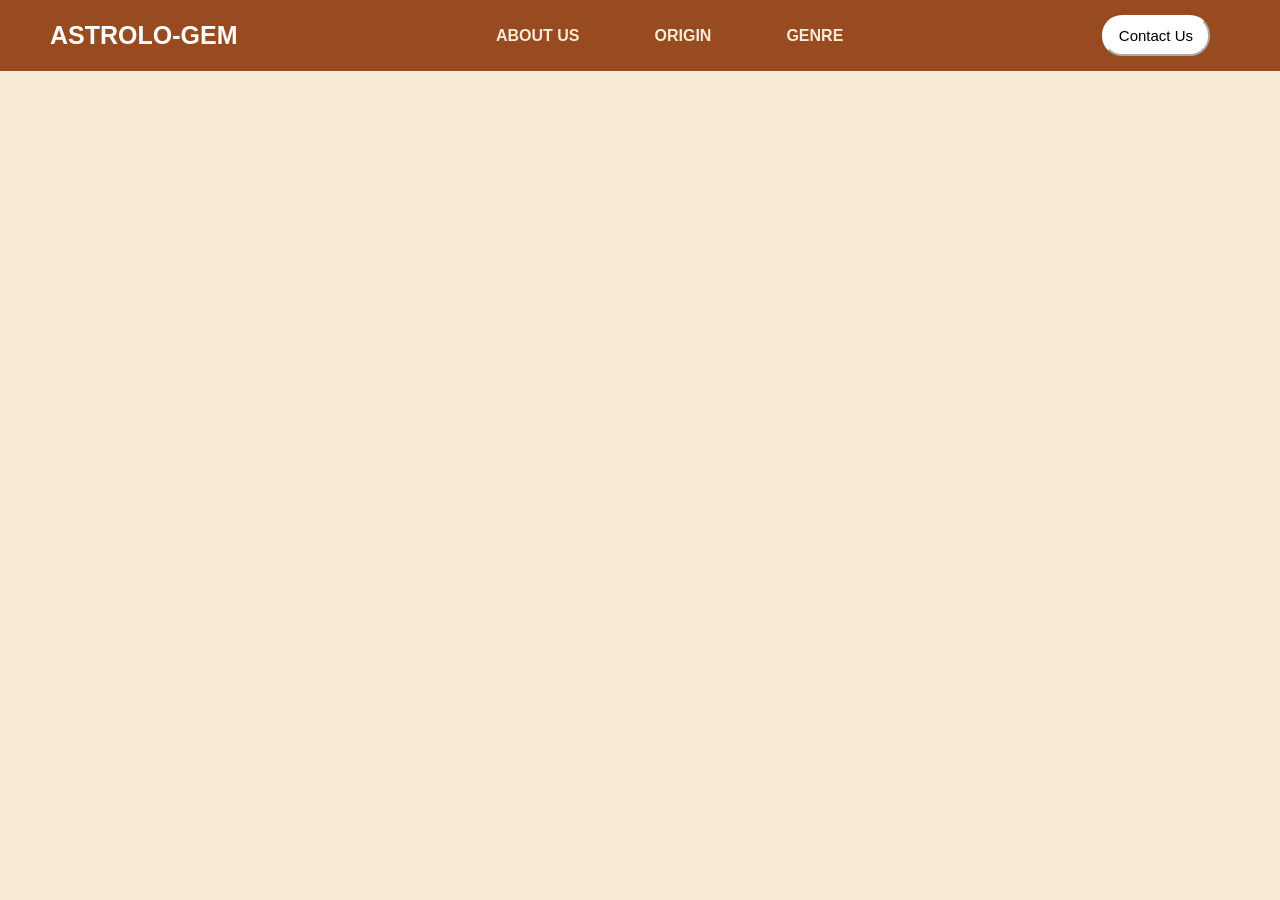
==== page2.html @ da637011 "Merge branch 'main' of https://github.com/kornwiwatmuangthong/SITcamp-project" ====
<!DOCTYPE html>
<html lang="en">
<head>
    <meta charset="UTF-8">
    <meta name="viewport" content="width=device-width, initial-scale=1.0">
    <title>Document</title>
    <link rel="stylesheet" href="page2.css">
</head>
<body>
  <nav class="navbar">
    <h1 class="logo">ASTROLO-GEM</h1>
    <div class="menu">
        <a href="index.html">ABOUT US</a>
        <a href="page2.html">ORIGIN</a>
        <a href="page3.html">GENRE</a>
    </div>

    

    <button class="button">Contact Us</button>
 </nav>
    
    
</body> 

</html>
---- page2.css ----
body { background-color: antiquewhite; margin: 0; padding: 0; }
.navbar { display: flex; justify-content: space-between; align-items: center; background-color: rgb(152, 75, 32); padding: 15px 50px; }
.logo { font-size: 25px; color: white; margin: 0; }
.menu { display: flex; gap: 75px; }
.menu a { color: antiquewhite; text-decoration: none; font-weight: bold; }
.button {
    background-color: white;
    color: black;
    padding-left: 15px;
    padding-right: 15px;
    padding-top: 10px;
    padding-bottom: 10px;
    border-radius: 20px;
    margin-right: 20px;
    font-size:  15px;
    border-color: white;
    cursor: pointer;
}
* { font-family: "K2D", sans-serif; box-sizing: border-box; }
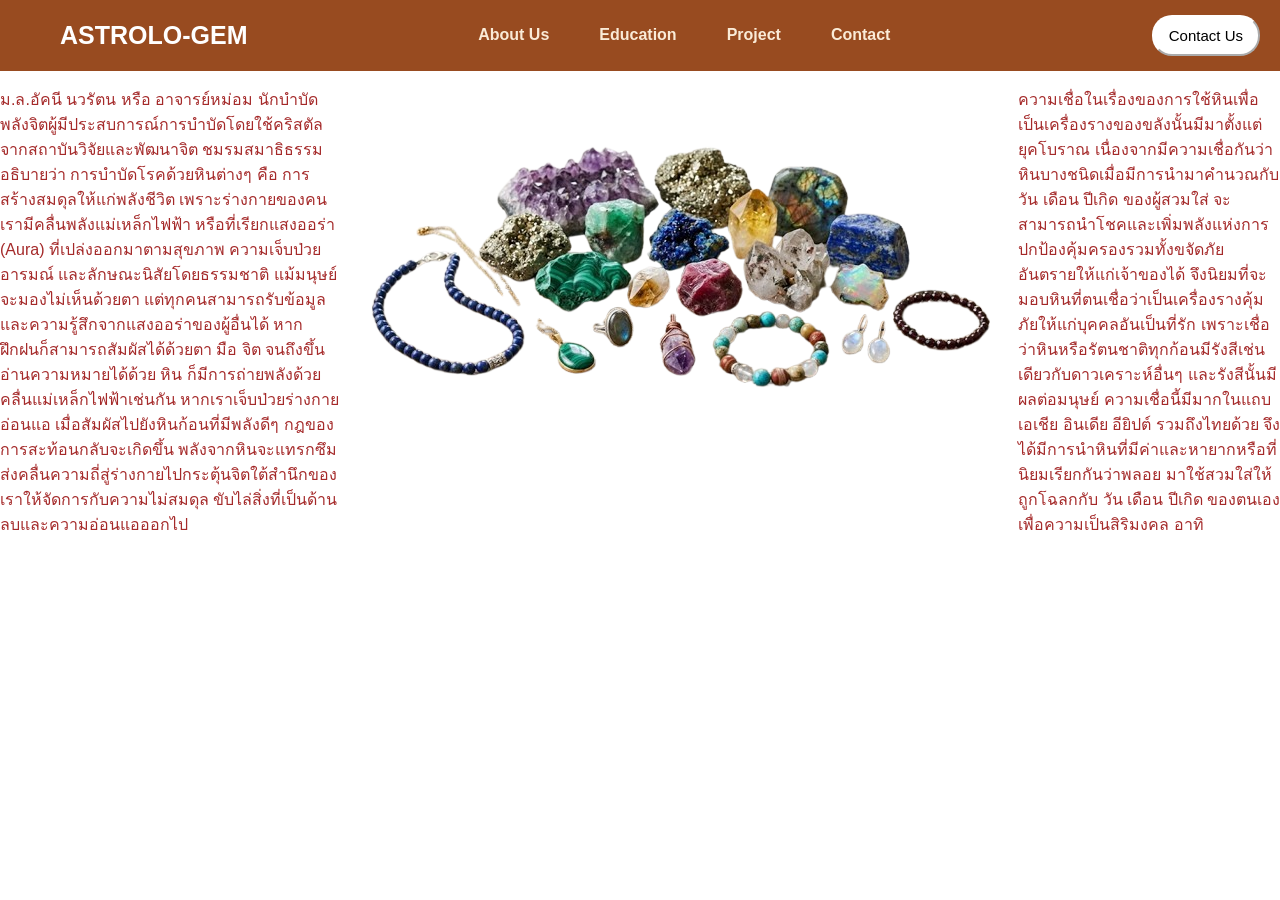
==== commit 285a7bc1: "addpage2" ====
--- a/page2.html
+++ b/page2.html
@@ -1,26 +1,60 @@
 <!DOCTYPE html>
 <html lang="en">
+
 <head>
     <meta charset="UTF-8">
     <meta name="viewport" content="width=device-width, initial-scale=1.0">
     <title>Document</title>
     <link rel="stylesheet" href="page2.css">
 </head>
+
 <body>
-  <nav class="navbar">
-    <h1 class="logo">ASTROLO-GEM</h1>
-    <div class="menu">
-        <a href="index.html">ABOUT US</a>
-        <a href="page2.html">ORIGIN</a>
-        <a href="page3.html">GENRE</a>
+    <nav class="navbar">
+        <h1 class="logo">ASTROLO-GEM</h1>
+
+        <div class="menu">
+            <a href="cir.png">About Us</a>
+            <a href="cir.png">Education </a>
+            <a href="cir.png">Project </a>
+            <a href="cir.png">Contact </a>
+        </div>
+
+        <div class="background"></div>
+
+        <button class="button">Contact Us</button>
+    </nav>
+    <div class="parent">
+        <div class="para1 children">
+            <p>ม.ล.อัคนี นวรัตน หรือ อาจารย์หม่อม นักบำบัดพลังจิตผู้มีประสบการณ์การบำบัดโดยใช้คริสตัล
+                จากสถาบันวิจัยและพัฒนาจิต ชมรมสมาธิธรรม อธิบายว่า การบำบัดโรคด้วยหินต่างๆ คือ
+                การสร้างสมดุลให้แก่พลังชีวิต เพราะร่างกายของคนเรามีคลื่นพลังแม่เหล็กไฟฟ้า หรือที่เรียกแสงออร่า (Aura)
+                ที่เปล่งออกมาตามสุขภาพ ความเจ็บป่วย อารมณ์ และลักษณะนิสัยโดยธรรมชาติ แม้มนุษย์จะมองไม่เห็นด้วยตา
+                แต่ทุกคนสามารถรับข้อมูลและความรู้สึกจากแสงออร่าของผู้อื่นได้ หากฝึกฝนก็สามารถสัมผัสได้ด้วยตา มือ จิต
+                จนถึงขึ้นอ่านความหมายได้ด้วย
+
+                หิน ก็มีการถ่ายพลังด้วยคลื่นแม่เหล็กไฟฟ้าเช่นกัน หากเราเจ็บป่วยร่างกายอ่อนแอ
+                เมื่อสัมผัสไปยังหินก้อนที่มีพลังดีๆ กฎของการสะท้อนกลับจะเกิดขึ้น
+                พลังจากหินจะแทรกซึมส่งคลื่นความถี่สู่ร่างกายไปกระตุ้นจิตใต้สำนึกของเราให้จัดการกับความไม่สมดุล
+                ขับไล่สิ่งที่เป็นด้านลบและความอ่อนแอออกไป
+            </p>
+        </div>
+        <div class="img2 children">
+            <img src="./image.png" alt="">
+
+        </div>
+        <div class="para3 children">
+            <p>ความเชื่อในเรื่องของการใช้หินเพื่อเป็นเครื่องรางของขลังนั้นมีมาตั้งแต่ยุคโบราณ
+                เนื่องจากมีความเชื่อกันว่า หินบางชนิดเมื่อมีการนำมาคำนวณกับ วัน เดือน ปีเกิด ของผู้สวมใส่
+                จะสามารถนำโชคและเพิ่มพลังแห่งการปกป้องคุ้มครองรวมทั้งขจัดภัยอันตรายให้แก่เจ้าของได้
+                จึงนิยมที่จะมอบหินที่ตนเชื่อว่าเป็นเครื่องรางคุ้มภัยให้แก่บุคคลอันเป็นที่รัก
+                เพราะเชื่อว่าหินหรือรัตนชาติทุกก้อนมีรังสีเช่นเดียวกับดาวเคราะห์อื่นๆ และรังสีนั้นมีผลต่อมนุษย์
+                ความเชื่อนี้มีมากในแถบเอเชีย อินเดีย อียิปต์ รวมถึงไทยด้วย
+                จึงได้มีการนำหินที่มีค่าและหายากหรือที่นิยมเรียกกันว่าพลอย มาใช้สวมใส่ให้ถูกโฉลกกับ วัน เดือน ปีเกิด
+                ของตนเอง เพื่อความเป็นสิริมงคล อาทิ</p>
+        </div>
     </div>
 
-    
 
-    <button class="button">Contact Us</button>
- </nav>
-    
-    
-</body> 
+</body>
 
 </html>
--- a/page2.css
+++ b/page2.css
@@ -1,8 +1,36 @@
-body { background-color: antiquewhite; margin: 0; padding: 0; }
-.navbar { display: flex; justify-content: space-between; align-items: center; background-color: rgb(152, 75, 32); padding: 15px 50px; }
-.logo { font-size: 25px; color: white; margin: 0; }
-.menu { display: flex; gap: 75px; }
-.menu a { color: antiquewhite; text-decoration: none; font-weight: bold; }
+.logo {
+    font-size: 25px;
+    margin-left: 60px;
+    font-weight: bold;
+    color: white;
+}
+
+.highlight {
+    color: blue;
+    font-weight: bold;
+    font-size: 20px;
+}
+
+.navbar {
+    display: flex;
+    justify-content: space-between;
+    align-items: center;
+    background-color: rgb(152, 75, 32);
+}
+
+.menu {
+    display: flex;
+    gap: 50px;
+    font-size: 16px;
+    margin-left: 100px;
+}
+
+.menu a {
+    color: antiquewhite;
+    text-decoration: none;
+    font-weight: bold;
+}
+
 .button {
     background-color: white;
     color: black;
@@ -12,8 +40,40 @@
     padding-bottom: 10px;
     border-radius: 20px;
     margin-right: 20px;
-    font-size:  15px;
+    font-size: 15px;
     border-color: white;
-    cursor: pointer;
 }
-* { font-family: "K2D", sans-serif; box-sizing: border-box; }+
+
+
+
+* {
+    font-family: "K2D", sans-serif;
+    font-weight: 400;
+    font-style: normal;
+}
+
+body {
+    padding: 0;
+    margin: 0;
+}
+
+.parent {
+    display: flex;
+    flex-direction: row;
+}
+
+.children.p {
+    width: 200px;
+}
+
+.para1,
+.para3 {
+    color: brown;
+}
+
+@media(max-width: 1500px) {
+    .children.p {
+    width: 10px;
+}
+}
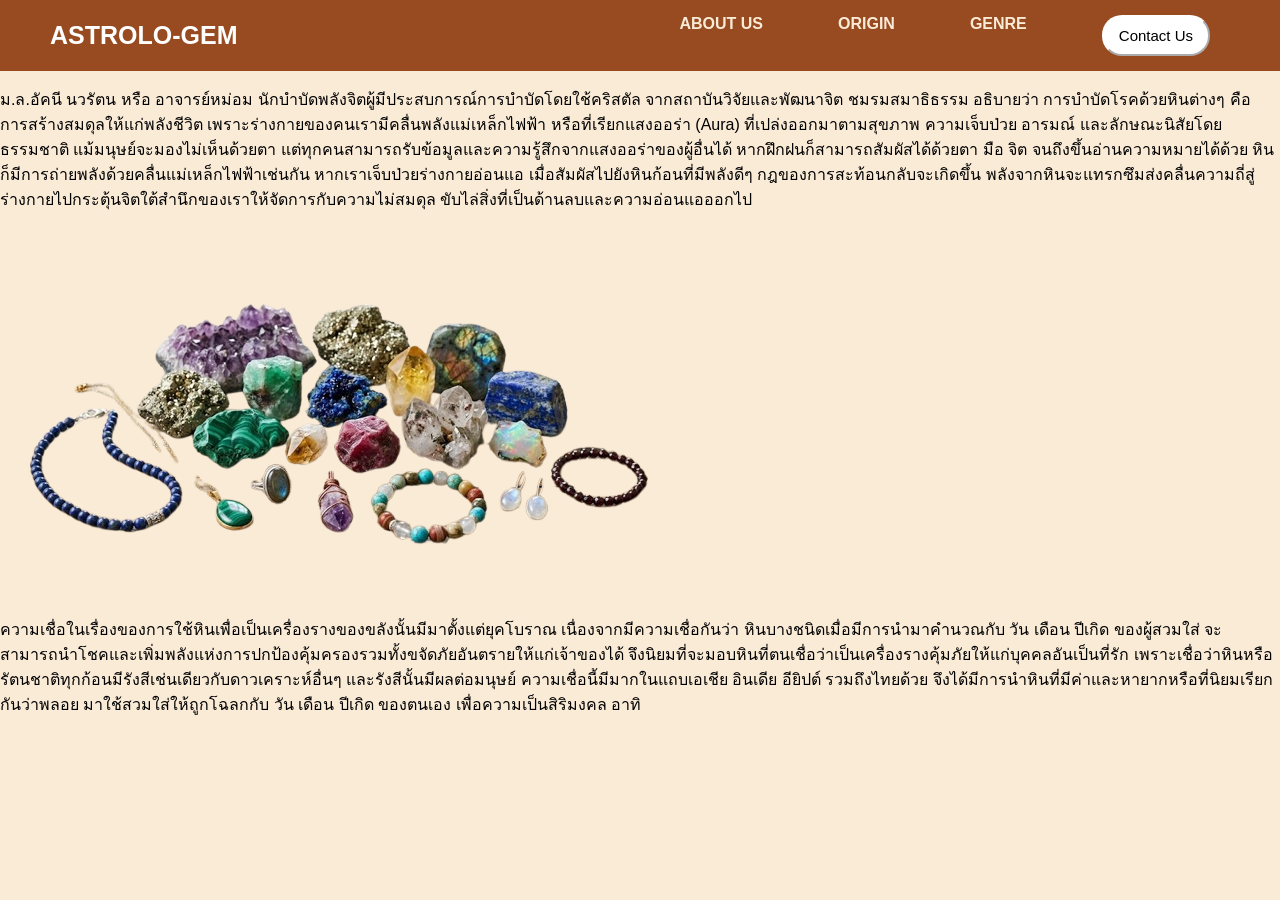
==== commit e45e3ffb: "Merge branch 'main' of https://github.com/kornwiwatmuangthong/SITcamp-project" ====
--- a/page2.html
+++ b/page2.html
@@ -11,17 +11,12 @@
 <body>
     <nav class="navbar">
         <h1 class="logo">ASTROLO-GEM</h1>
+        <div class="menu">
+            <a href="index.html">ABOUT US</a>
+            <a href="page2.html">ORIGIN</a>
+            <a href="page3.html">GENRE</a>
 
-        <div class="menu">
-            <a href="cir.png">About Us</a>
-            <a href="cir.png">Education </a>
-            <a href="cir.png">Project </a>
-            <a href="cir.png">Contact </a>
-        </div>
-
-        <div class="background"></div>
-
-        <button class="button">Contact Us</button>
+            <button class="button">Contact Us</button>
     </nav>
     <div class="parent">
         <div class="para1 children">
@@ -54,7 +49,6 @@
         </div>
     </div>
 
-
 </body>
 
 </html>
--- a/page2.css
+++ b/page2.css
@@ -1,36 +1,8 @@
-.logo {
-    font-size: 25px;
-    margin-left: 60px;
-    font-weight: bold;
-    color: white;
-}
-
-.highlight {
-    color: blue;
-    font-weight: bold;
-    font-size: 20px;
-}
-
-.navbar {
-    display: flex;
-    justify-content: space-between;
-    align-items: center;
-    background-color: rgb(152, 75, 32);
-}
-
-.menu {
-    display: flex;
-    gap: 50px;
-    font-size: 16px;
-    margin-left: 100px;
-}
-
-.menu a {
-    color: antiquewhite;
-    text-decoration: none;
-    font-weight: bold;
-}
-
+body { background-color: antiquewhite; margin: 0; padding: 0; }
+.navbar { display: flex; justify-content: space-between; align-items: center; background-color: rgb(152, 75, 32); padding: 15px 50px; }
+.logo { font-size: 25px; color: white; margin: 0; }
+.menu { display: flex; gap: 75px; }
+.menu a { color: antiquewhite; text-decoration: none; font-weight: bold; }
 .button {
     background-color: white;
     color: black;
@@ -42,38 +14,6 @@
     margin-right: 20px;
     font-size: 15px;
     border-color: white;
+    cursor: pointer;
 }
-
-
-
-
-* {
-    font-family: "K2D", sans-serif;
-    font-weight: 400;
-    font-style: normal;
-}
-
-body {
-    padding: 0;
-    margin: 0;
-}
-
-.parent {
-    display: flex;
-    flex-direction: row;
-}
-
-.children.p {
-    width: 200px;
-}
-
-.para1,
-.para3 {
-    color: brown;
-}
-
-@media(max-width: 1500px) {
-    .children.p {
-    width: 10px;
-}
-}+* { font-family: "K2D", sans-serif; box-sizing: border-box; }
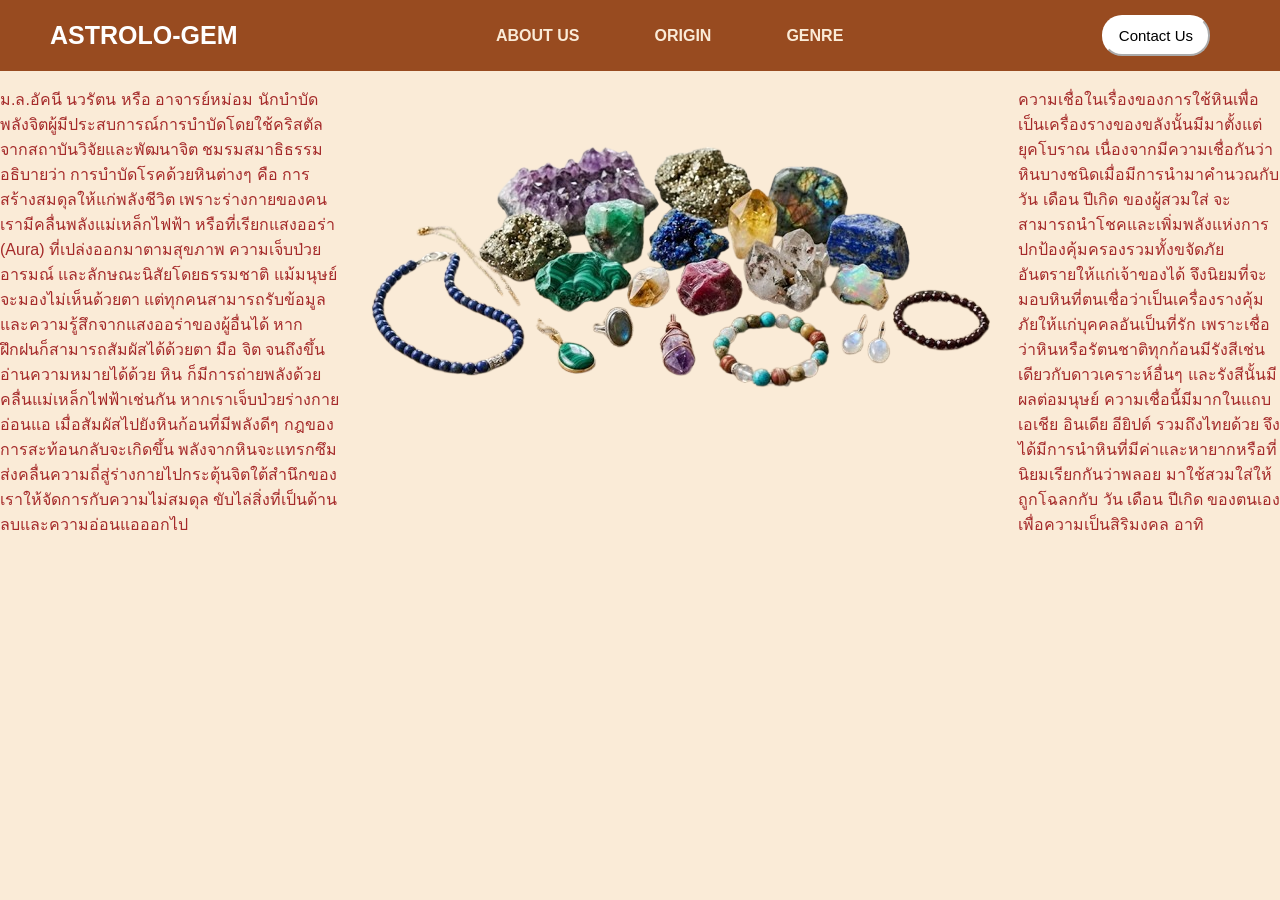
==== commit a0a4d7c3: "fixp2" ====
--- a/page2.html
+++ b/page2.html
@@ -15,8 +15,11 @@
             <a href="index.html">ABOUT US</a>
             <a href="page2.html">ORIGIN</a>
             <a href="page3.html">GENRE</a>
+        </div>
 
-            <button class="button">Contact Us</button>
+
+
+        <button class="button">Contact Us</button>
     </nav>
     <div class="parent">
         <div class="para1 children">
--- a/page2.css
+++ b/page2.css
@@ -12,8 +12,27 @@
     padding-bottom: 10px;
     border-radius: 20px;
     margin-right: 20px;
-    font-size: 15px;
+    font-size:  15px;
     border-color: white;
     cursor: pointer;
 }
 * { font-family: "K2D", sans-serif; box-sizing: border-box; }
+.parent {
+    display: flex;
+    flex-direction: row;
+}
+
+.children.p {
+    width: 200px;
+}
+
+.para1,
+.para3 {
+    color: brown;
+}
+
+@media(max-width: 1500px) {
+    .children.p {
+    width: 10px;
+}
+}
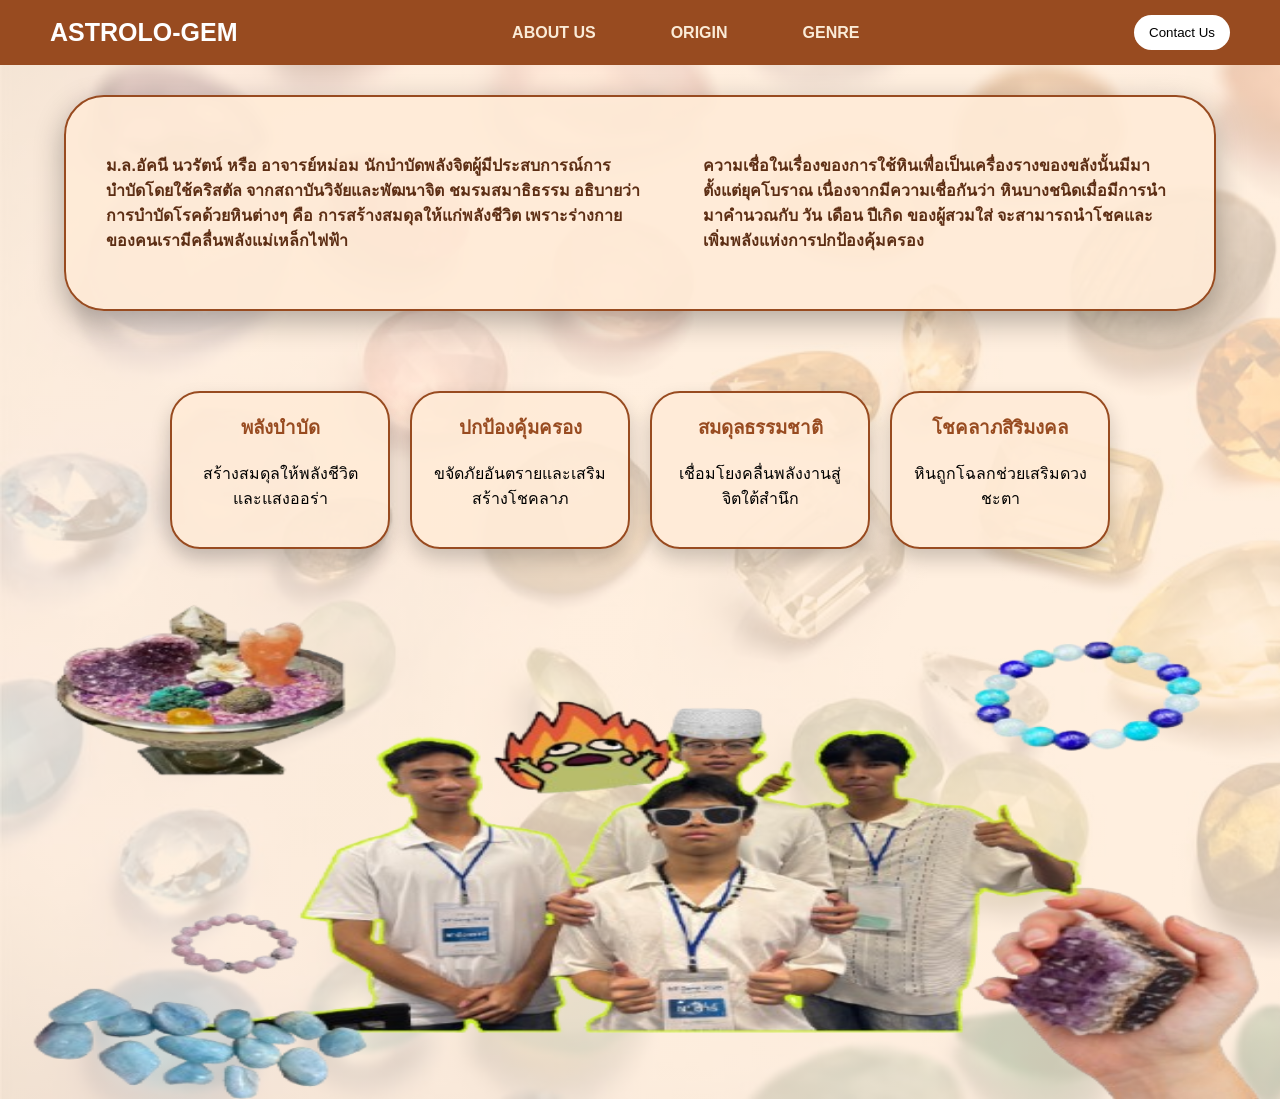
==== commit 54dd81c3: "page 3,2" ====
--- a/page2.html
+++ b/page2.html
@@ -1,13 +1,11 @@
 <!DOCTYPE html>
 <html lang="en">
-
 <head>
     <meta charset="UTF-8">
     <meta name="viewport" content="width=device-width, initial-scale=1.0">
-    <title>Document</title>
+    <title>ASTROLO-GEM</title>
     <link rel="stylesheet" href="page2.css">
 </head>
-
 <body>
     <nav class="navbar">
         <h1 class="logo">ASTROLO-GEM</h1>
@@ -16,42 +14,33 @@
             <a href="page2.html">ORIGIN</a>
             <a href="page3.html">GENRE</a>
         </div>
-
-
-
         <button class="button">Contact Us</button>
     </nav>
-    <div class="parent">
-        <div class="para1 children">
-            <p>ม.ล.อัคนี นวรัตน หรือ อาจารย์หม่อม นักบำบัดพลังจิตผู้มีประสบการณ์การบำบัดโดยใช้คริสตัล
-                จากสถาบันวิจัยและพัฒนาจิต ชมรมสมาธิธรรม อธิบายว่า การบำบัดโรคด้วยหินต่างๆ คือ
-                การสร้างสมดุลให้แก่พลังชีวิต เพราะร่างกายของคนเรามีคลื่นพลังแม่เหล็กไฟฟ้า หรือที่เรียกแสงออร่า (Aura)
-                ที่เปล่งออกมาตามสุขภาพ ความเจ็บป่วย อารมณ์ และลักษณะนิสัยโดยธรรมชาติ แม้มนุษย์จะมองไม่เห็นด้วยตา
-                แต่ทุกคนสามารถรับข้อมูลและความรู้สึกจากแสงออร่าของผู้อื่นได้ หากฝึกฝนก็สามารถสัมผัสได้ด้วยตา มือ จิต
-                จนถึงขึ้นอ่านความหมายได้ด้วย
 
-                หิน ก็มีการถ่ายพลังด้วยคลื่นแม่เหล็กไฟฟ้าเช่นกัน หากเราเจ็บป่วยร่างกายอ่อนแอ
-                เมื่อสัมผัสไปยังหินก้อนที่มีพลังดีๆ กฎของการสะท้อนกลับจะเกิดขึ้น
-                พลังจากหินจะแทรกซึมส่งคลื่นความถี่สู่ร่างกายไปกระตุ้นจิตใต้สำนึกของเราให้จัดการกับความไม่สมดุล
-                ขับไล่สิ่งที่เป็นด้านลบและความอ่อนแอออกไป
-            </p>
-        </div>
-        <div class="img2 children">
-            <img src="./image.png" alt="">
-
-        </div>
-        <div class="para3 children">
-            <p>ความเชื่อในเรื่องของการใช้หินเพื่อเป็นเครื่องรางของขลังนั้นมีมาตั้งแต่ยุคโบราณ
-                เนื่องจากมีความเชื่อกันว่า หินบางชนิดเมื่อมีการนำมาคำนวณกับ วัน เดือน ปีเกิด ของผู้สวมใส่
-                จะสามารถนำโชคและเพิ่มพลังแห่งการปกป้องคุ้มครองรวมทั้งขจัดภัยอันตรายให้แก่เจ้าของได้
-                จึงนิยมที่จะมอบหินที่ตนเชื่อว่าเป็นเครื่องรางคุ้มภัยให้แก่บุคคลอันเป็นที่รัก
-                เพราะเชื่อว่าหินหรือรัตนชาติทุกก้อนมีรังสีเช่นเดียวกับดาวเคราะห์อื่นๆ และรังสีนั้นมีผลต่อมนุษย์
-                ความเชื่อนี้มีมากในแถบเอเชีย อินเดีย อียิปต์ รวมถึงไทยด้วย
-                จึงได้มีการนำหินที่มีค่าและหายากหรือที่นิยมเรียกกันว่าพลอย มาใช้สวมใส่ให้ถูกโฉลกกับ วัน เดือน ปีเกิด
-                ของตนเอง เพื่อความเป็นสิริมงคล อาทิ</p>
+    <div class="main-content-box">
+        <div class="parent">
+            <div class="para1 children">
+                <p>ม.ล.อัคนี นวรัตน์ หรือ อาจารย์หม่อม นักบำบัดพลังจิตผู้มีประสบการณ์การบำบัดโดยใช้คริสตัล
+                    จากสถาบันวิจัยและพัฒนาจิต ชมรมสมาธิธรรม อธิบายว่า การบำบัดโรคด้วยหินต่างๆ คือ
+                    การสร้างสมดุลให้แก่พลังชีวิต เพราะร่างกายของคนเรามีคลื่นพลังแม่เหล็กไฟฟ้า
+                </p>
+            </div>
+            <div class="img2 children"></div>
+            <div class="para3 children">
+                <p>ความเชื่อในเรื่องของการใช้หินเพื่อเป็นเครื่องรางของขลังนั้นมีมาตั้งแต่ยุคโบราณ
+                    เนื่องจากมีความเชื่อกันว่า หินบางชนิดเมื่อมีการนำมาคำนวณกับ วัน เดือน ปีเกิด ของผู้สวมใส่
+                    จะสามารถนำโชคและเพิ่มพลังแห่งการปกป้องคุ้มครอง
+                </p>
+            </div>
         </div>
     </div>
 
+    <section class="feature-container">
+        <div class="feature-box"><h3>พลังบำบัด</h3><p>สร้างสมดุลให้พลังชีวิตและแสงออร่า</p></div>
+        <div class="feature-box"><h3>ปกป้องคุ้มครอง</h3><p>ขจัดภัยอันตรายและเสริมสร้างโชคลาภ</p></div>
+        <div class="feature-box"><h3>สมดุลธรรมชาติ</h3><p>เชื่อมโยงคลื่นพลังงานสู่จิตใต้สำนึก</p></div>
+        <div class="feature-box"><h3>โชคลาภสิริมงคล</h3><p>หินถูกโฉลกช่วยเสริมดวงชะตา</p></div>
+    </section>
+    <img class="img" src="page2-1.png" alt="">
 </body>
-
-</html>+</html>
--- a/page2.css
+++ b/page2.css
@@ -1,38 +1,52 @@
-body { background-color: antiquewhite; margin: 0; padding: 0; }
+* { font-family: "K2D", sans-serif; box-sizing: border-box; }
+body { margin: 0; background-color: #000; background-image: linear-gradient(rgba(255, 235, 215, 0.8), rgba(255, 235, 215, 0.8)), url('page2.png'); background-size: cover; }
+
+/* Navbar */
 .navbar { display: flex; justify-content: space-between; align-items: center; background-color: rgb(152, 75, 32); padding: 15px 50px; }
 .logo { font-size: 25px; color: white; margin: 0; }
 .menu { display: flex; gap: 75px; }
 .menu a { color: antiquewhite; text-decoration: none; font-weight: bold; }
-.button {
-    background-color: white;
-    color: black;
-    padding-left: 15px;
-    padding-right: 15px;
-    padding-top: 10px;
-    padding-bottom: 10px;
-    border-radius: 20px;
-    margin-right: 20px;
-    font-size:  15px;
-    border-color: white;
-    cursor: pointer;
-}
-* { font-family: "K2D", sans-serif; box-sizing: border-box; }
-.parent {
-    display: flex;
-    flex-direction: row;
+.button { background-color: white; color: black; padding: 10px 15px; border-radius: 20px; border: none; cursor: pointer; }
+
+
+.main-content-box {
+    background-color: rgba(255, 235, 215, 0.9);
+    margin: 30px auto;
+    margin-top: 30px auto;
+    padding: 40px;
+    width: 90%;
+    border-radius: 40px;
+    border-style: solid;
+    border: 2px solid #984b20;
+    box-shadow: 0 10px 30px rgba(0,0,0,0.3);
 }
 
-.children.p {
-    width: 200px;
+.parent { 
+    display: flex; 
+    flex-direction: row; 
+    gap: 30px; 
+}
+.children { 
+    color: #5d2e14; 
+    font-weight: bold;
+
 }
 
-.para1,
-.para3 {
-    color: brown;
+
+.feature-container { display: flex; justify-content: center; gap: 20px; padding: 50px 20px; flex-wrap: wrap; }
+.feature-box {
+    background-color: rgba(255, 235, 215, 0.9);
+    padding: 20px; width: 220px; border-radius: 30px;
+    text-align: center; box-shadow: 0 10px 20px rgba(0,0,0,0.2);
+    border: 2px solid #984b20;
 }
+.feature-box h3 { color: #984b20; margin-top: 0; }
 
-@media(max-width: 1500px) {
-    .children.p {
-    width: 10px;
+.img {
+    margin-left: auto;
+    margin-right: auto;
+    width: 25%;
+    display: block;
+    height: 500px;
+    width: 1250px;
 }
-}
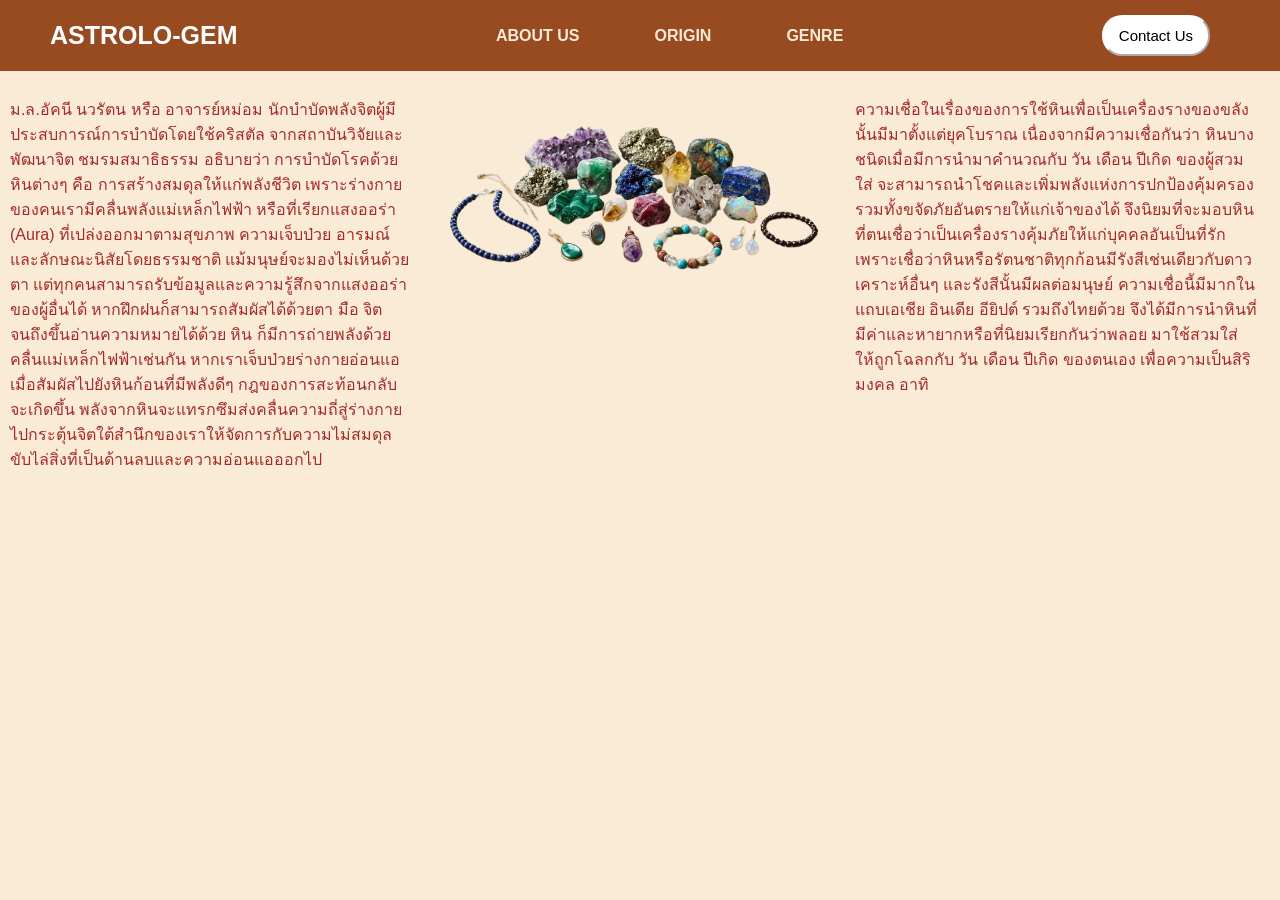
==== commit de9849a5: "main" ====
--- a/page2.html
+++ b/page2.html
@@ -1,11 +1,13 @@
 <!DOCTYPE html>
 <html lang="en">
+
 <head>
     <meta charset="UTF-8">
     <meta name="viewport" content="width=device-width, initial-scale=1.0">
-    <title>ASTROLO-GEM</title>
+    <title>Document</title>
     <link rel="stylesheet" href="page2.css">
 </head>
+
 <body>
     <nav class="navbar">
         <h1 class="logo">ASTROLO-GEM</h1>
@@ -14,33 +16,47 @@
             <a href="page2.html">ORIGIN</a>
             <a href="page3.html">GENRE</a>
         </div>
+
+
+
         <button class="button">Contact Us</button>
     </nav>
+    <div class="parent">
 
-    <div class="main-content-box">
-        <div class="parent">
-            <div class="para1 children">
-                <p>ม.ล.อัคนี นวรัตน์ หรือ อาจารย์หม่อม นักบำบัดพลังจิตผู้มีประสบการณ์การบำบัดโดยใช้คริสตัล
-                    จากสถาบันวิจัยและพัฒนาจิต ชมรมสมาธิธรรม อธิบายว่า การบำบัดโรคด้วยหินต่างๆ คือ
-                    การสร้างสมดุลให้แก่พลังชีวิต เพราะร่างกายของคนเรามีคลื่นพลังแม่เหล็กไฟฟ้า
-                </p>
-            </div>
-            <div class="img2 children"></div>
-            <div class="para3 children">
-                <p>ความเชื่อในเรื่องของการใช้หินเพื่อเป็นเครื่องรางของขลังนั้นมีมาตั้งแต่ยุคโบราณ
-                    เนื่องจากมีความเชื่อกันว่า หินบางชนิดเมื่อมีการนำมาคำนวณกับ วัน เดือน ปีเกิด ของผู้สวมใส่
-                    จะสามารถนำโชคและเพิ่มพลังแห่งการปกป้องคุ้มครอง
-                </p>
-            </div>
-        </div>
+    <div class="children para1">
+        <p>
+           <p>ม.ล.อัคนี นวรัตน หรือ อาจารย์หม่อม นักบำบัดพลังจิตผู้มีประสบการณ์การบำบัดโดยใช้คริสตัล
+                จากสถาบันวิจัยและพัฒนาจิต ชมรมสมาธิธรรม อธิบายว่า การบำบัดโรคด้วยหินต่างๆ คือ
+                การสร้างสมดุลให้แก่พลังชีวิต เพราะร่างกายของคนเรามีคลื่นพลังแม่เหล็กไฟฟ้า หรือที่เรียกแสงออร่า (Aura)
+                ที่เปล่งออกมาตามสุขภาพ ความเจ็บป่วย อารมณ์ และลักษณะนิสัยโดยธรรมชาติ แม้มนุษย์จะมองไม่เห็นด้วยตา
+                แต่ทุกคนสามารถรับข้อมูลและความรู้สึกจากแสงออร่าของผู้อื่นได้ หากฝึกฝนก็สามารถสัมผัสได้ด้วยตา มือ จิต
+                จนถึงขึ้นอ่านความหมายได้ด้วย
+
+                หิน ก็มีการถ่ายพลังด้วยคลื่นแม่เหล็กไฟฟ้าเช่นกัน หากเราเจ็บป่วยร่างกายอ่อนแอ
+                เมื่อสัมผัสไปยังหินก้อนที่มีพลังดีๆ กฎของการสะท้อนกลับจะเกิดขึ้น
+                พลังจากหินจะแทรกซึมส่งคลื่นความถี่สู่ร่างกายไปกระตุ้นจิตใต้สำนึกของเราให้จัดการกับความไม่สมดุล
+                ขับไล่สิ่งที่เป็นด้านลบและความอ่อนแอออกไป
+            </p>
+        </p>
     </div>
 
-    <section class="feature-container">
-        <div class="feature-box"><h3>พลังบำบัด</h3><p>สร้างสมดุลให้พลังชีวิตและแสงออร่า</p></div>
-        <div class="feature-box"><h3>ปกป้องคุ้มครอง</h3><p>ขจัดภัยอันตรายและเสริมสร้างโชคลาภ</p></div>
-        <div class="feature-box"><h3>สมดุลธรรมชาติ</h3><p>เชื่อมโยงคลื่นพลังงานสู่จิตใต้สำนึก</p></div>
-        <div class="feature-box"><h3>โชคลาภสิริมงคล</h3><p>หินถูกโฉลกช่วยเสริมดวงชะตา</p></div>
-    </section>
-    <img class="img" src="page2-1.png" alt="">
+    <div class="children">
+        <img src="image.png" alt="หิน">
+    </div>
+
+    <div class="children para3">
+         <p>ความเชื่อในเรื่องของการใช้หินเพื่อเป็นเครื่องรางของขลังนั้นมีมาตั้งแต่ยุคโบราณ
+                เนื่องจากมีความเชื่อกันว่า หินบางชนิดเมื่อมีการนำมาคำนวณกับ วัน เดือน ปีเกิด ของผู้สวมใส่
+                จะสามารถนำโชคและเพิ่มพลังแห่งการปกป้องคุ้มครองรวมทั้งขจัดภัยอันตรายให้แก่เจ้าของได้
+                จึงนิยมที่จะมอบหินที่ตนเชื่อว่าเป็นเครื่องรางคุ้มภัยให้แก่บุคคลอันเป็นที่รัก
+                เพราะเชื่อว่าหินหรือรัตนชาติทุกก้อนมีรังสีเช่นเดียวกับดาวเคราะห์อื่นๆ และรังสีนั้นมีผลต่อมนุษย์
+                ความเชื่อนี้มีมากในแถบเอเชีย อินเดีย อียิปต์ รวมถึงไทยด้วย
+                จึงได้มีการนำหินที่มีค่าและหายากหรือที่นิยมเรียกกันว่าพลอย มาใช้สวมใส่ให้ถูกโฉลกกับ วัน เดือน ปีเกิด
+                ของตนเอง เพื่อความเป็นสิริมงคล อาทิ</p>
+    </div>
+
+</div>
+
 </body>
-</html>
+
+</html>
--- a/page2.css
+++ b/page2.css
@@ -1,52 +1,34 @@
-* { font-family: "K2D", sans-serif; box-sizing: border-box; }
-body { margin: 0; background-color: #000; background-image: linear-gradient(rgba(255, 235, 215, 0.8), rgba(255, 235, 215, 0.8)), url('page2.png'); background-size: cover; }
-
-/* Navbar */
+body { background-color: antiquewhite; margin: 0; padding: 0; }
 .navbar { display: flex; justify-content: space-between; align-items: center; background-color: rgb(152, 75, 32); padding: 15px 50px; }
 .logo { font-size: 25px; color: white; margin: 0; }
 .menu { display: flex; gap: 75px; }
 .menu a { color: antiquewhite; text-decoration: none; font-weight: bold; }
-.button { background-color: white; color: black; padding: 10px 15px; border-radius: 20px; border: none; cursor: pointer; }
-
-
-.main-content-box {
-    background-color: rgba(255, 235, 215, 0.9);
-    margin: 30px auto;
-    margin-top: 30px auto;
-    padding: 40px;
-    width: 90%;
-    border-radius: 40px;
-    border-style: solid;
-    border: 2px solid #984b20;
-    box-shadow: 0 10px 30px rgba(0,0,0,0.3);
+.button {
+    background-color: white;
+    color: black;
+    padding-left: 15px;
+    padding-right: 15px;
+    padding-top: 10px;
+    padding-bottom: 10px;
+    border-radius: 20px;
+    margin-right: 20px;
+    font-size:  15px;
+    border-color: white;
+    cursor: pointer;
+}
+* { font-family: "K2D", sans-serif; box-sizing: border-box; }
+.parent {
+    display: flex;
 }
 
-.parent { 
-    display: flex; 
-    flex-direction: row; 
-    gap: 30px; 
-}
-.children { 
-    color: #5d2e14; 
-    font-weight: bold;
-
+.children {
+    width: 33%;
+    padding: 10px;
 }
 
-
-.feature-container { display: flex; justify-content: center; gap: 20px; padding: 50px 20px; flex-wrap: wrap; }
-.feature-box {
-    background-color: rgba(255, 235, 215, 0.9);
-    padding: 20px; width: 220px; border-radius: 30px;
-    text-align: center; box-shadow: 0 10px 20px rgba(0,0,0,0.2);
-    border: 2px solid #984b20;
+img {
+    width: 100%;
 }
-.feature-box h3 { color: #984b20; margin-top: 0; }
-
-.img {
-    margin-left: auto;
-    margin-right: auto;
-    width: 25%;
-    display: block;
-    height: 500px;
-    width: 1250px;
-}
+.para1, .para3 {
+    color: brown;
+}
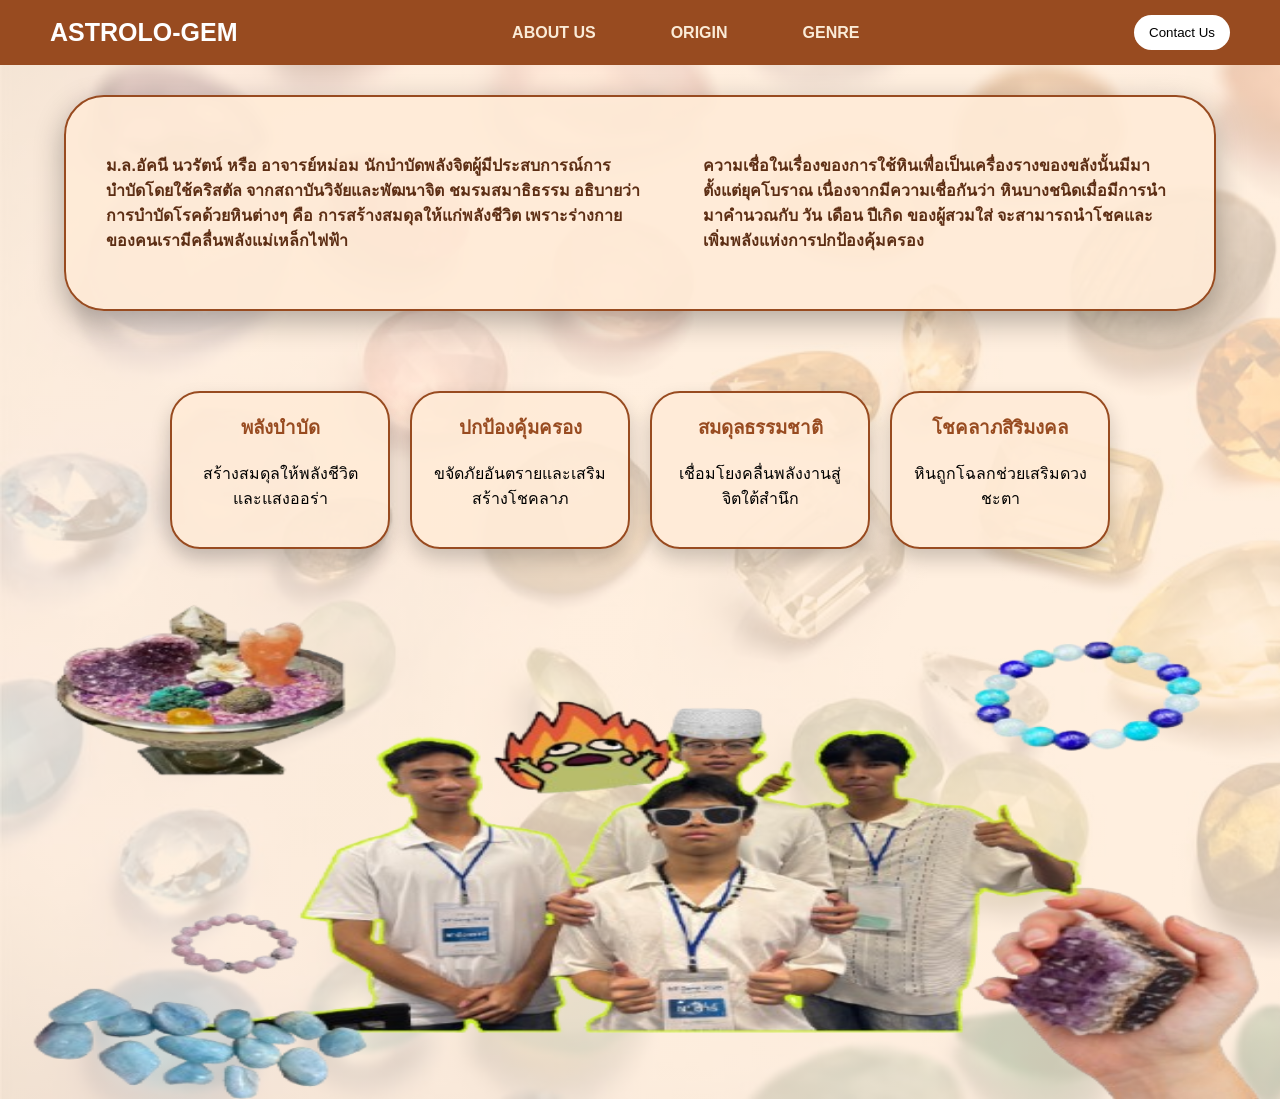
==== commit bb449101: "Merge branch 'main' of https://github.com/kornwiwatmuangthong/SITcamp-project" ====
--- a/page2.html
+++ b/page2.html
@@ -1,13 +1,11 @@
 <!DOCTYPE html>
 <html lang="en">
-
 <head>
     <meta charset="UTF-8">
     <meta name="viewport" content="width=device-width, initial-scale=1.0">
-    <title>Document</title>
+    <title>ASTROLO-GEM</title>
     <link rel="stylesheet" href="page2.css">
 </head>
-
 <body>
     <nav class="navbar">
         <h1 class="logo">ASTROLO-GEM</h1>
@@ -16,47 +14,33 @@
             <a href="page2.html">ORIGIN</a>
             <a href="page3.html">GENRE</a>
         </div>
-
-
-
         <button class="button">Contact Us</button>
     </nav>
-    <div class="parent">
 
-    <div class="children para1">
-        <p>
-           <p>ม.ล.อัคนี นวรัตน หรือ อาจารย์หม่อม นักบำบัดพลังจิตผู้มีประสบการณ์การบำบัดโดยใช้คริสตัล
-                จากสถาบันวิจัยและพัฒนาจิต ชมรมสมาธิธรรม อธิบายว่า การบำบัดโรคด้วยหินต่างๆ คือ
-                การสร้างสมดุลให้แก่พลังชีวิต เพราะร่างกายของคนเรามีคลื่นพลังแม่เหล็กไฟฟ้า หรือที่เรียกแสงออร่า (Aura)
-                ที่เปล่งออกมาตามสุขภาพ ความเจ็บป่วย อารมณ์ และลักษณะนิสัยโดยธรรมชาติ แม้มนุษย์จะมองไม่เห็นด้วยตา
-                แต่ทุกคนสามารถรับข้อมูลและความรู้สึกจากแสงออร่าของผู้อื่นได้ หากฝึกฝนก็สามารถสัมผัสได้ด้วยตา มือ จิต
-                จนถึงขึ้นอ่านความหมายได้ด้วย
-
-                หิน ก็มีการถ่ายพลังด้วยคลื่นแม่เหล็กไฟฟ้าเช่นกัน หากเราเจ็บป่วยร่างกายอ่อนแอ
-                เมื่อสัมผัสไปยังหินก้อนที่มีพลังดีๆ กฎของการสะท้อนกลับจะเกิดขึ้น
-                พลังจากหินจะแทรกซึมส่งคลื่นความถี่สู่ร่างกายไปกระตุ้นจิตใต้สำนึกของเราให้จัดการกับความไม่สมดุล
-                ขับไล่สิ่งที่เป็นด้านลบและความอ่อนแอออกไป
-            </p>
-        </p>
+    <div class="main-content-box">
+        <div class="parent">
+            <div class="para1 children">
+                <p>ม.ล.อัคนี นวรัตน์ หรือ อาจารย์หม่อม นักบำบัดพลังจิตผู้มีประสบการณ์การบำบัดโดยใช้คริสตัล
+                    จากสถาบันวิจัยและพัฒนาจิต ชมรมสมาธิธรรม อธิบายว่า การบำบัดโรคด้วยหินต่างๆ คือ
+                    การสร้างสมดุลให้แก่พลังชีวิต เพราะร่างกายของคนเรามีคลื่นพลังแม่เหล็กไฟฟ้า
+                </p>
+            </div>
+            <div class="img2 children"></div>
+            <div class="para3 children">
+                <p>ความเชื่อในเรื่องของการใช้หินเพื่อเป็นเครื่องรางของขลังนั้นมีมาตั้งแต่ยุคโบราณ
+                    เนื่องจากมีความเชื่อกันว่า หินบางชนิดเมื่อมีการนำมาคำนวณกับ วัน เดือน ปีเกิด ของผู้สวมใส่
+                    จะสามารถนำโชคและเพิ่มพลังแห่งการปกป้องคุ้มครอง
+                </p>
+            </div>
+        </div>
     </div>
 
-    <div class="children">
-        <img src="image.png" alt="หิน">
-    </div>
-
-    <div class="children para3">
-         <p>ความเชื่อในเรื่องของการใช้หินเพื่อเป็นเครื่องรางของขลังนั้นมีมาตั้งแต่ยุคโบราณ
-                เนื่องจากมีความเชื่อกันว่า หินบางชนิดเมื่อมีการนำมาคำนวณกับ วัน เดือน ปีเกิด ของผู้สวมใส่
-                จะสามารถนำโชคและเพิ่มพลังแห่งการปกป้องคุ้มครองรวมทั้งขจัดภัยอันตรายให้แก่เจ้าของได้
-                จึงนิยมที่จะมอบหินที่ตนเชื่อว่าเป็นเครื่องรางคุ้มภัยให้แก่บุคคลอันเป็นที่รัก
-                เพราะเชื่อว่าหินหรือรัตนชาติทุกก้อนมีรังสีเช่นเดียวกับดาวเคราะห์อื่นๆ และรังสีนั้นมีผลต่อมนุษย์
-                ความเชื่อนี้มีมากในแถบเอเชีย อินเดีย อียิปต์ รวมถึงไทยด้วย
-                จึงได้มีการนำหินที่มีค่าและหายากหรือที่นิยมเรียกกันว่าพลอย มาใช้สวมใส่ให้ถูกโฉลกกับ วัน เดือน ปีเกิด
-                ของตนเอง เพื่อความเป็นสิริมงคล อาทิ</p>
-    </div>
-
-</div>
-
+    <section class="feature-container">
+        <div class="feature-box"><h3>พลังบำบัด</h3><p>สร้างสมดุลให้พลังชีวิตและแสงออร่า</p></div>
+        <div class="feature-box"><h3>ปกป้องคุ้มครอง</h3><p>ขจัดภัยอันตรายและเสริมสร้างโชคลาภ</p></div>
+        <div class="feature-box"><h3>สมดุลธรรมชาติ</h3><p>เชื่อมโยงคลื่นพลังงานสู่จิตใต้สำนึก</p></div>
+        <div class="feature-box"><h3>โชคลาภสิริมงคล</h3><p>หินถูกโฉลกช่วยเสริมดวงชะตา</p></div>
+    </section>
+    <img class="img" src="page2-1.png" alt="">
 </body>
-
-</html>+</html>
--- a/page2.css
+++ b/page2.css
@@ -1,34 +1,52 @@
-body { background-color: antiquewhite; margin: 0; padding: 0; }
+* { font-family: "K2D", sans-serif; box-sizing: border-box; }
+body { margin: 0; background-color: #000; background-image: linear-gradient(rgba(255, 235, 215, 0.8), rgba(255, 235, 215, 0.8)), url('page2.png'); background-size: cover; }
+
+/* Navbar */
 .navbar { display: flex; justify-content: space-between; align-items: center; background-color: rgb(152, 75, 32); padding: 15px 50px; }
 .logo { font-size: 25px; color: white; margin: 0; }
 .menu { display: flex; gap: 75px; }
 .menu a { color: antiquewhite; text-decoration: none; font-weight: bold; }
-.button {
-    background-color: white;
-    color: black;
-    padding-left: 15px;
-    padding-right: 15px;
-    padding-top: 10px;
-    padding-bottom: 10px;
-    border-radius: 20px;
-    margin-right: 20px;
-    font-size:  15px;
-    border-color: white;
-    cursor: pointer;
-}
-* { font-family: "K2D", sans-serif; box-sizing: border-box; }
-.parent {
-    display: flex;
+.button { background-color: white; color: black; padding: 10px 15px; border-radius: 20px; border: none; cursor: pointer; }
+
+
+.main-content-box {
+    background-color: rgba(255, 235, 215, 0.9);
+    margin: 30px auto;
+    margin-top: 30px auto;
+    padding: 40px;
+    width: 90%;
+    border-radius: 40px;
+    border-style: solid;
+    border: 2px solid #984b20;
+    box-shadow: 0 10px 30px rgba(0,0,0,0.3);
 }
 
-.children {
-    width: 33%;
-    padding: 10px;
+.parent { 
+    display: flex; 
+    flex-direction: row; 
+    gap: 30px; 
+}
+.children { 
+    color: #5d2e14; 
+    font-weight: bold;
+
 }
 
-img {
-    width: 100%;
+
+.feature-container { display: flex; justify-content: center; gap: 20px; padding: 50px 20px; flex-wrap: wrap; }
+.feature-box {
+    background-color: rgba(255, 235, 215, 0.9);
+    padding: 20px; width: 220px; border-radius: 30px;
+    text-align: center; box-shadow: 0 10px 20px rgba(0,0,0,0.2);
+    border: 2px solid #984b20;
 }
-.para1, .para3 {
-    color: brown;
-}+.feature-box h3 { color: #984b20; margin-top: 0; }
+
+.img {
+    margin-left: auto;
+    margin-right: auto;
+    width: 25%;
+    display: block;
+    height: 500px;
+    width: 1250px;
+}
